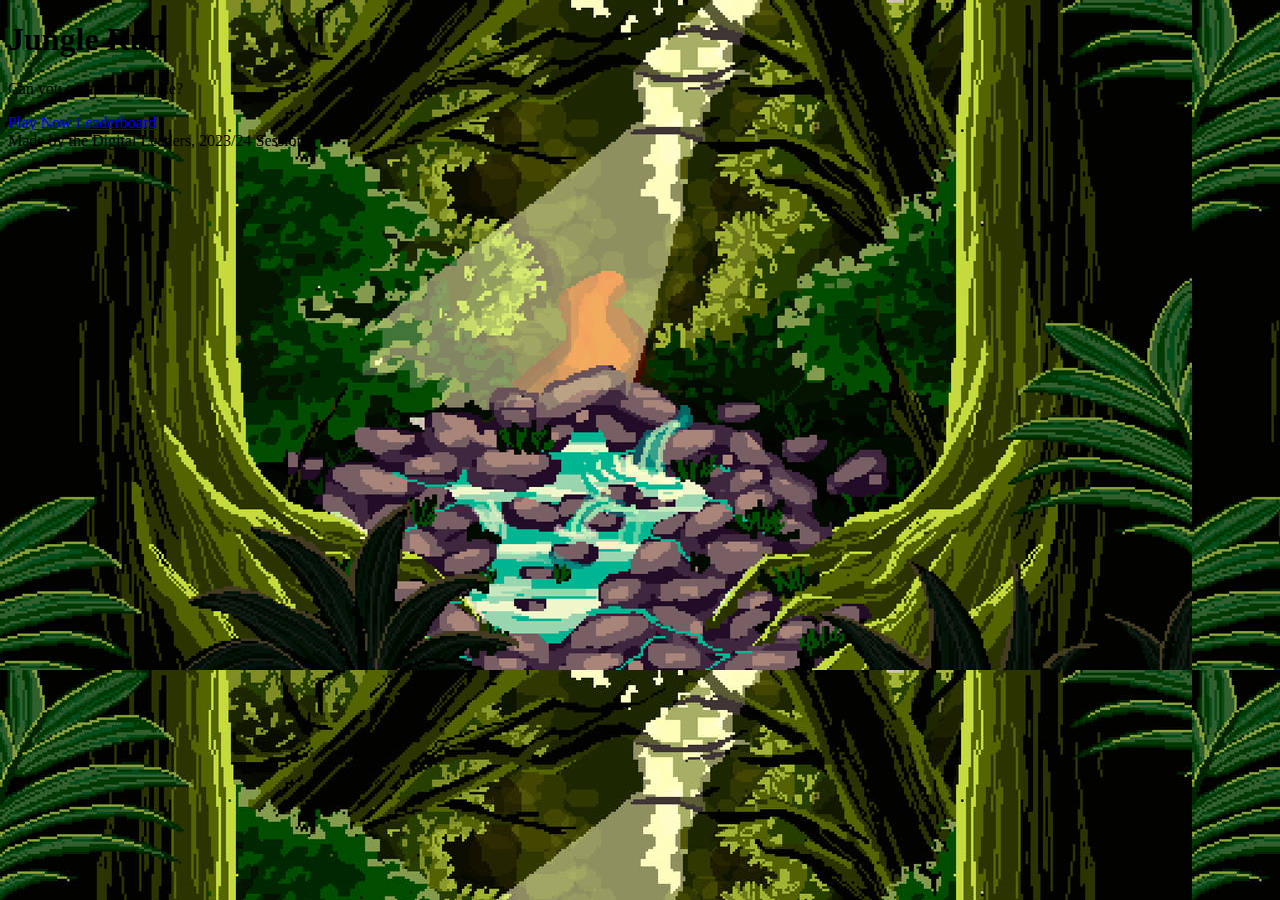
==== index.html @ 2bf9ca41 "Adding nav bar to required pages and adding background image on the index page" ====
<!DOCTYPE html>
<html lang="en">
<head>
	<title>Jungle Run</title>
	<link id = "default" href="assets/style.css" rel="stylesheet" type="text/css"/>
	<link rel="stylesheet" href="https://fonts.googleapis.com/css?family=Vina Sans|Tillana">
	<meta charset="UTF-8" />
	<meta name="viewport" content="width=device-width, initial-scale=1.0">
</head>

<body style="background-image: url('Media/indexbackground.jpg');">
	<section class = "title-section">
		<div class = "title-text">
			<h1>Jungle Run</h1>
			<p>Can you escape the jungle?</p>
		</div>
		<div class = "home-button-container">
			<a class = "home-button" id = "play-button" href="play.html">Play Now</a>
			<a class = "home-button" id = "leaderboard-button" href="leaderboard.html">Leaderboard</a>
		</div>
	</section>
	<footer>
		Made by the Digital Leaders, 2023/24 Session.
	</footer>
	<script src="script.js"></script>
</body>
</html>
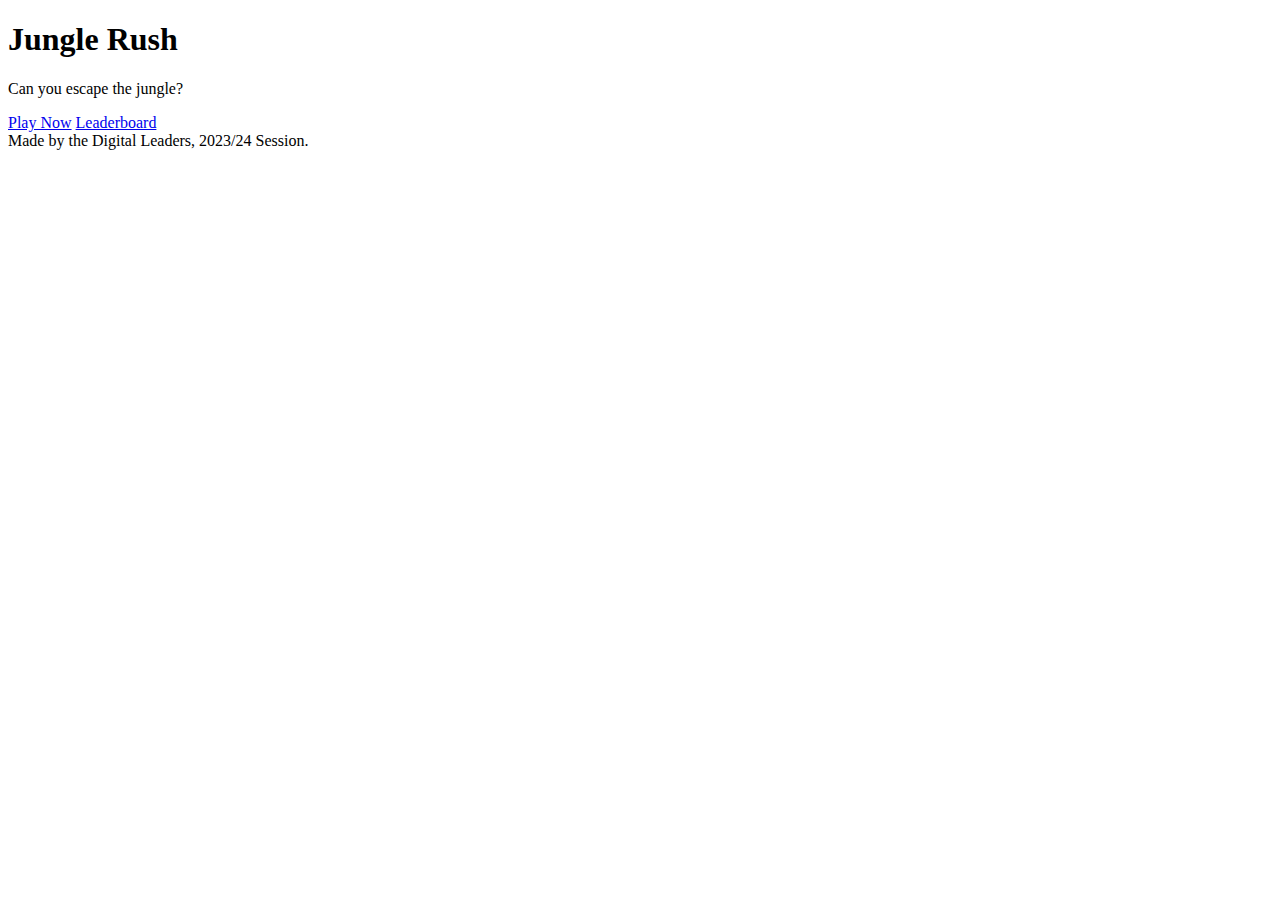
==== commit 8dbd635e: "Updated body tag" ====
--- a/index.html
+++ b/index.html
@@ -1,17 +1,17 @@
 <!DOCTYPE html>
 <html lang="en">
 <head>
-	<title>Jungle Run</title>
+	<title>Jungle Rush</title>
 	<link id = "default" href="assets/style.css" rel="stylesheet" type="text/css"/>
 	<link rel="stylesheet" href="https://fonts.googleapis.com/css?family=Vina Sans|Tillana">
 	<meta charset="UTF-8" />
 	<meta name="viewport" content="width=device-width, initial-scale=1.0">
 </head>
 
-<body style="background-image: url('Media/indexbackground.jpg');">
+<body id="home-screen">
 	<section class = "title-section">
 		<div class = "title-text">
-			<h1>Jungle Run</h1>
+			<h1>Jungle Rush</h1>
 			<p>Can you escape the jungle?</p>
 		</div>
 		<div class = "home-button-container">
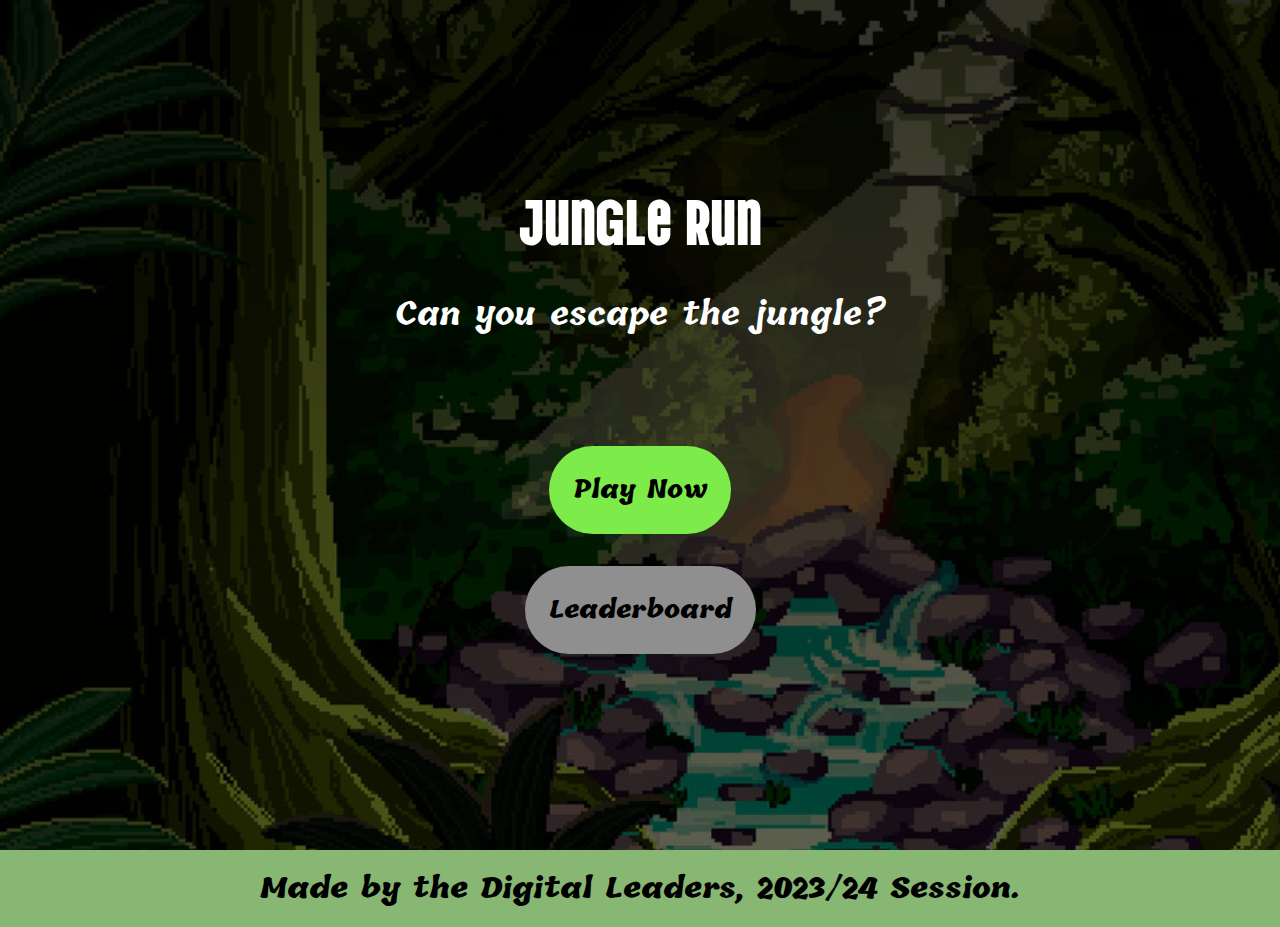
==== commit 73cd0d7f: "Merge branch 'main' of https://github.com/Bathgate-academy-digital/bathgate-academy-digital.github.i" ====
--- a/index.html
+++ b/index.html
@@ -11,7 +11,7 @@
 <body id="home-screen">
 	<section class = "title-section">
 		<div class = "title-text">
-			<h1>Jungle Rush</h1>
+			<h1 style="color:white;">Jungle Run</h1>
 			<p>Can you escape the jungle?</p>
 		</div>
 		<div class = "home-button-container">
--- a/assets/style.css
+++ b/assets/style.css
@@ -0,0 +1,104 @@
+/* DESIGN FOR MOBILE, NOT DESKTOP */
+
+:root{
+	--main-bg-color: #000000;
+	--main-font-color: rgb(255, 255, 255);
+	--secondary-bg-color: rgb(143, 143, 143);
+	--secondary-font-color: rgb(0, 0, 0);
+	--nav-bg-color: #8585856c;
+	--accent-color: rgb(125, 235, 74);
+	--footer-bg-color: rgb(136, 182, 115);
+}
+
+#home-screen{
+	background-image: linear-gradient(to bottom, rgba(0,0,0,0.8),rgba(0,0,0,0.6)), url('../Media/indexbackground.jpg');
+	object-fit: cover;
+	background-size: cover;
+}
+
+body {
+	/* Sets the base font size. You only need rem and em for any font-sizes now. */
+	font-size: calc(15px + 1vw);
+	margin: 0;
+}
+
+section:nth-last-child(3){
+	/* So that the last section before the footer has some padding (3rd last because the script tag is there too) */
+	margin-bottom: 20vh;
+}
+
+nav {
+	display: flex;
+	flex-direction: row;
+	background-color: var(--nav-bg-color);
+}
+
+nav * {
+	color: var(--main-font-color);
+	text-decoration: none
+}
+
+nav a {
+	display: block;
+	padding: 0.5rem;
+}
+
+.title-section {
+	height: 100%;
+	width: 100%;
+	padding-top: 15vh;
+	box-sizing: border-box;
+}
+
+.title-text {
+	text-align: center;
+	color: var(--main-font-color);
+}
+
+.title-text h1 {
+	font-size: 4rem;
+	text-transform: capitalize;
+	margin-bottom: 2rem;
+	font-family: Vina Sans;
+	font-weight: normal;
+}
+
+.title-text p {
+	font-weight: bold;
+	font-size: 2rem;
+	font-family: Tillana;
+	margin: 0
+}
+
+.title-section > .home-button-container {
+	display: flex;
+	flex-direction: column;
+	align-items: center;
+	margin-top: 10vh
+}
+
+.home-button {
+	font-family: Tillana;
+	font-weight: 800;
+	padding: 1.5rem;
+	margin: 1rem;
+	background-color: var(--secondary-bg-color);
+	color: var(--secondary-font-color);
+	border-radius: 65px;
+	font-size: 1.5rem;
+	text-decoration: none
+}
+
+#play-button {
+	background-color: var(--accent-color);
+}
+
+footer {
+	font-family: Tillana;
+	font-weight: 800;
+	width: 100%;
+	padding: 1rem;
+	background-color: var(--footer-bg-color);
+	text-align: center;
+	box-sizing: border-box;
+}
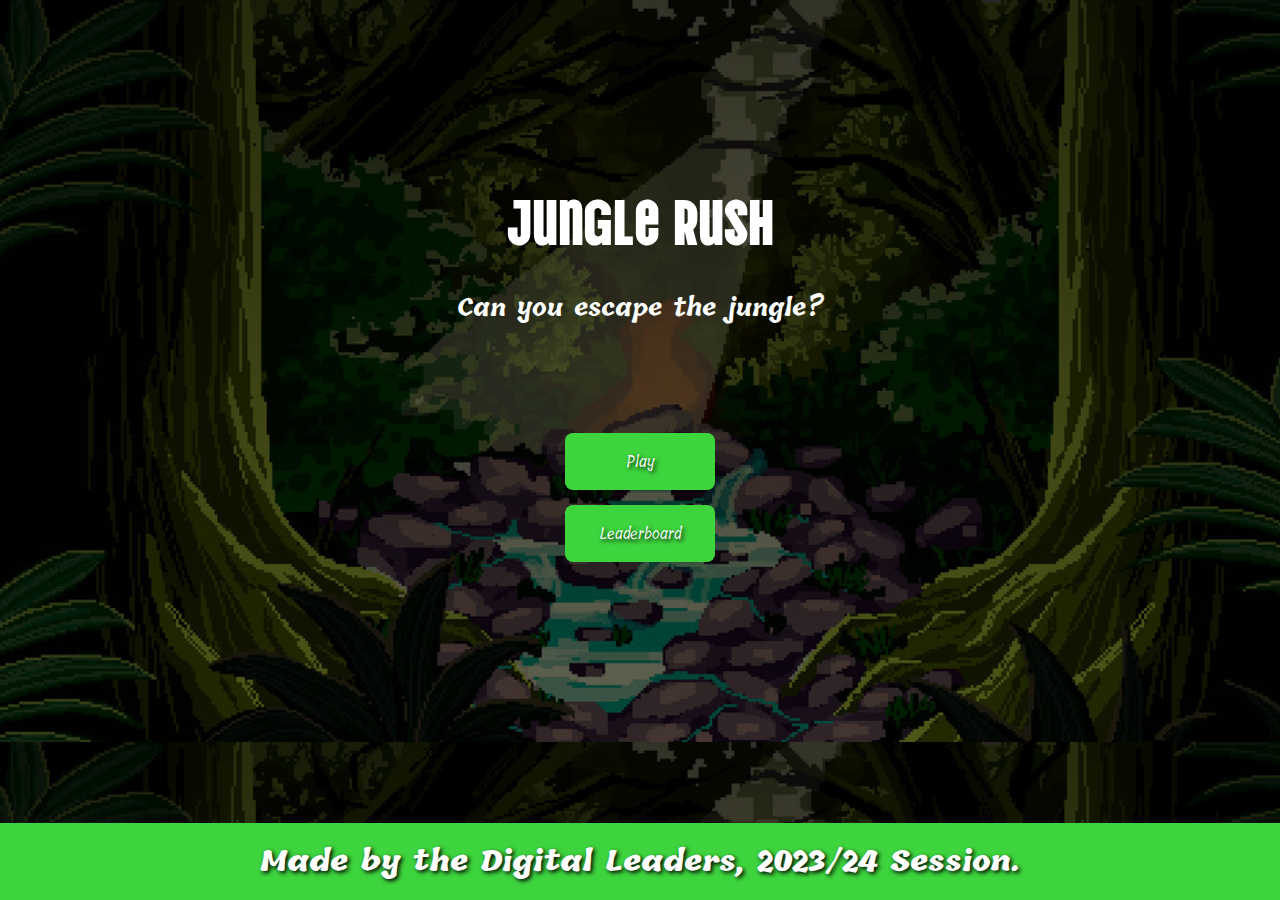
==== commit 142a9056: "Game WORKING" ====
--- a/index.html
+++ b/index.html
@@ -11,12 +11,16 @@
 <body id="home-screen">
 	<section class = "title-section">
 		<div class = "title-text">
-			<h1 style="color:white;">Jungle Run</h1>
+			<h1>Jungle Rush</h1>
 			<p>Can you escape the jungle?</p>
 		</div>
 		<div class = "home-button-container">
-			<a class = "home-button" id = "play-button" href="play.html">Play Now</a>
-			<a class = "home-button" id = "leaderboard-button" href="leaderboard.html">Leaderboard</a>
+			<button class="backButton">
+				<a href="play.html">Play</a>
+			</button>
+			<button class="backButton">
+				<a href="leaderboard.html">Leaderboard</a>
+			</button>
 		</div>
 	</section>
 	<footer>
--- a/assets/style.css
+++ b/assets/style.css
@@ -65,7 +65,7 @@
 
 .title-text p {
 	font-weight: bold;
-	font-size: 2rem;
+	font-size: 1.5rem;
 	font-family: Tillana;
 	margin: 0
 }
@@ -94,11 +94,39 @@
 }
 
 footer {
-	font-family: Tillana;
-	font-weight: 800;
-	width: 100%;
-	padding: 1rem;
-	background-color: var(--footer-bg-color);
+    font-family: Tillana;
+    font-weight: 800;
+    width: 100%;
+    padding: 1rem;
+    background-color: rgb(61, 212, 61);;
+    text-align: center;
+    box-sizing: border-box;
+    color: white;
+	text-shadow: 2px 2px 4px #000000;
+    position: fixed;
+    bottom: 0;
+}
+
+
+.backButton {
+	background-color: rgb(61, 212, 61);
+	border: none;
+	color: white;
+	padding: 15px 32px;
 	text-align: center;
-	box-sizing: border-box;
+	font-size: 16px;
+	width: 150px;
+	cursor: pointer;
+	margin-top: 15px;
+	border-radius: 8px;
+	font-family: 'Tillana', sans-serif;
+	display: block;
+  	margin-left: auto;
+  	margin-right: auto;
+	text-shadow: 2px 2px 4px #000000;
 }
+
+.backButton a {
+	text-decoration: none;
+	color: inherit;
+}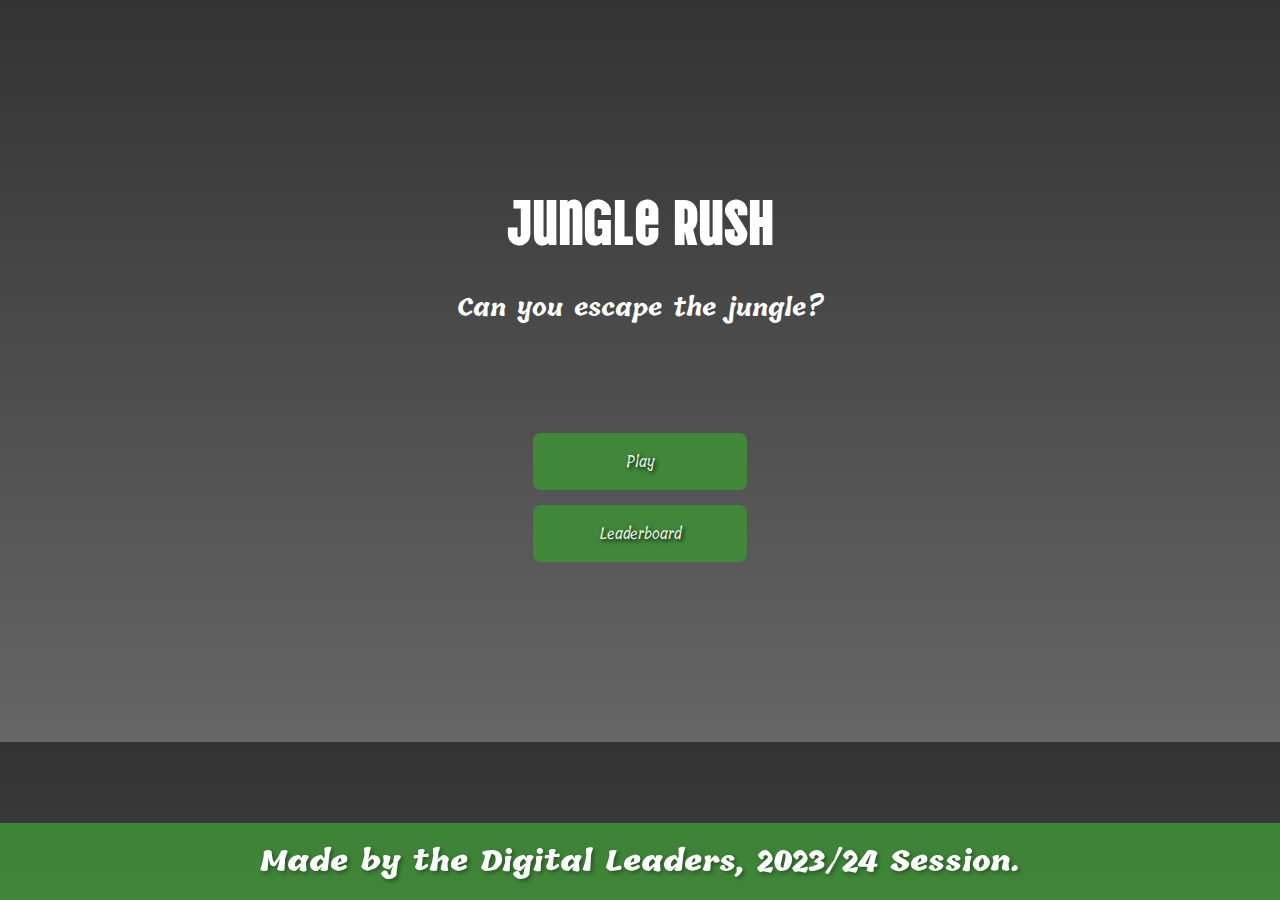
==== commit 1ebec66d: "Improve colours, file structure, and other minor css details" ====
--- a/index.html
+++ b/index.html
@@ -1,26 +1,24 @@
 <!DOCTYPE html>
 <html lang="en">
+
 <head>
 	<title>Jungle Rush</title>
-	<link id = "default" href="assets/style.css" rel="stylesheet" type="text/css"/>
+	<link id="default" href="assets/variables.css" rel="stylesheet" type="text/css" />
+	<link id="default" href="assets/style.css" rel="stylesheet" type="text/css" />
 	<link rel="stylesheet" href="https://fonts.googleapis.com/css?family=Vina Sans|Tillana">
 	<meta charset="UTF-8" />
 	<meta name="viewport" content="width=device-width, initial-scale=1.0">
 </head>
 
 <body id="home-screen">
-	<section class = "title-section">
-		<div class = "title-text">
+	<section class="title-section">
+		<div class="title-text">
 			<h1>Jungle Rush</h1>
 			<p>Can you escape the jungle?</p>
 		</div>
-		<div class = "home-button-container">
-			<button class="backButton">
-				<a href="play.html">Play</a>
-			</button>
-			<button class="backButton">
-				<a href="leaderboard.html">Leaderboard</a>
-			</button>
+		<div class="home-button-container">
+			<a href="/game/" class="page-switch-button">Play</a>
+			<a href="leaderboard.html" class="page-switch-button">Leaderboard</a>
 		</div>
 	</section>
 	<footer>
@@ -28,4 +26,5 @@
 	</footer>
 	<script src="script.js"></script>
 </body>
-</html>
+
+</html>--- a/assets/variables.css
+++ b/assets/variables.css
@@ -0,0 +1,9 @@
+:root{
+	--main-bg-color: rgba(83, 116, 79, 0.9);
+	--main-font-color: rgb(255, 255, 255);
+	--secondary-bg-color: rgb(143, 143, 143);
+	--secondary-font-color: rgb(0, 0, 0);
+	--nav-bg-color: #8585856c;
+	--accent-color: rgba(63, 141, 55, 0.9);
+	--footer-bg-color: var(--accent-color);
+}--- a/assets/style.css
+++ b/assets/style.css
@@ -1,17 +1,7 @@
 /* DESIGN FOR MOBILE, NOT DESKTOP */
 
-:root{
-	--main-bg-color: #000000;
-	--main-font-color: rgb(255, 255, 255);
-	--secondary-bg-color: rgb(143, 143, 143);
-	--secondary-font-color: rgb(0, 0, 0);
-	--nav-bg-color: #8585856c;
-	--accent-color: rgb(125, 235, 74);
-	--footer-bg-color: rgb(136, 182, 115);
-}
-
 #home-screen{
-	background-image: linear-gradient(to bottom, rgba(0,0,0,0.8),rgba(0,0,0,0.6)), url('../Media/indexbackground.jpg');
+	background-image: linear-gradient(to bottom, rgba(0,0,0,0.8),rgba(0,0,0,0.6)), url('images/indexbackground.jpg');
 	object-fit: cover;
 	background-size: cover;
 }
@@ -98,18 +88,18 @@
     font-weight: 800;
     width: 100%;
     padding: 1rem;
-    background-color: rgb(61, 212, 61);;
+    background-color: var(--accent-color);
     text-align: center;
     box-sizing: border-box;
     color: white;
-	text-shadow: 2px 2px 4px #000000;
+	text-shadow: 2px 2px 4px #00000060;
     position: fixed;
     bottom: 0;
 }
 
 
-.backButton {
-	background-color: rgb(61, 212, 61);
+.page-switch-button {
+	background-color: var(--accent-color);
 	border: none;
 	color: white;
 	padding: 15px 32px;
@@ -120,13 +110,6 @@
 	margin-top: 15px;
 	border-radius: 8px;
 	font-family: 'Tillana', sans-serif;
-	display: block;
-  	margin-left: auto;
-  	margin-right: auto;
 	text-shadow: 2px 2px 4px #000000;
+    text-decoration: none;
 }
-
-.backButton a {
-	text-decoration: none;
-	color: inherit;
-}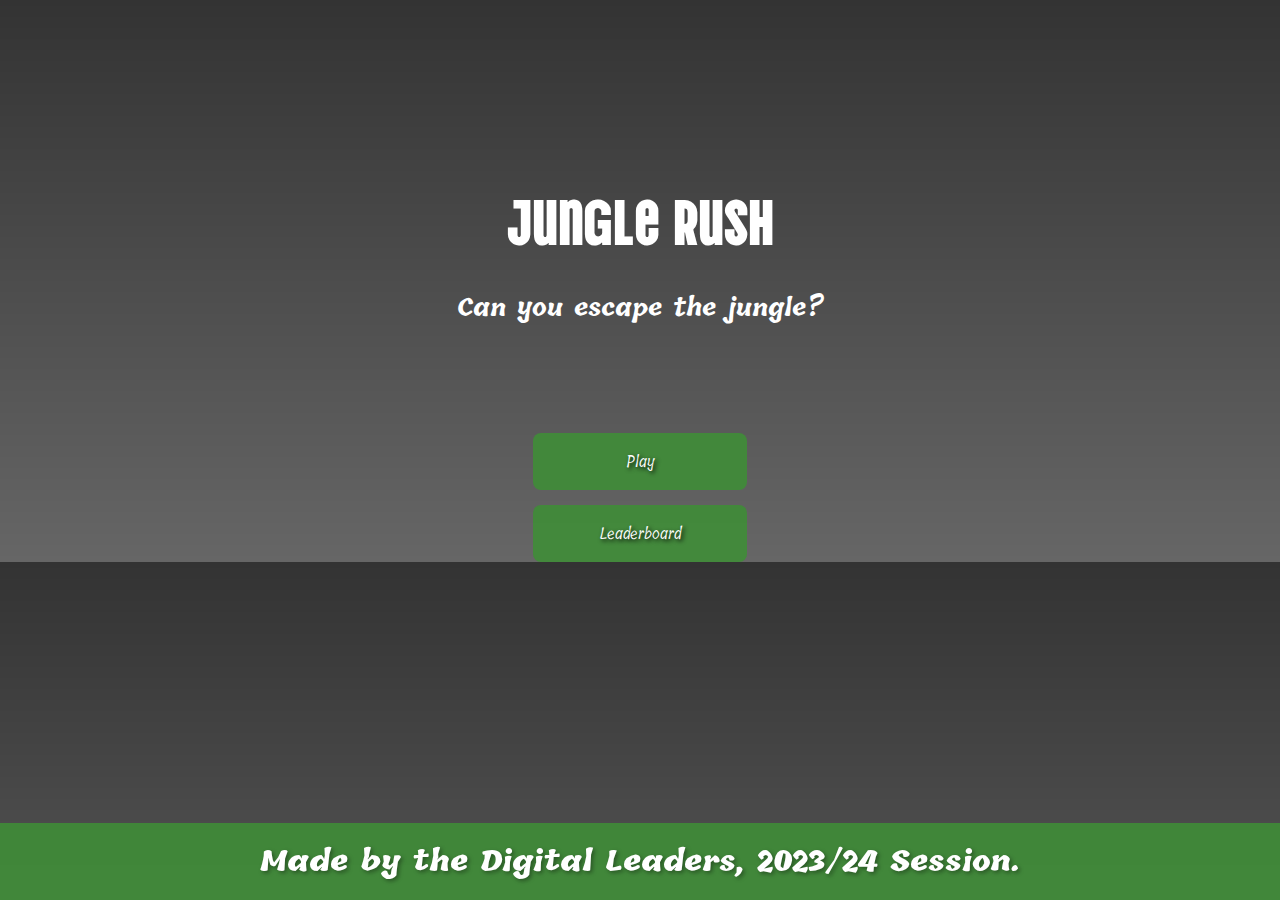
==== commit 2ea1e842: "Create login page" ====
--- a/index.html
+++ b/index.html
@@ -17,14 +17,13 @@
 			<p>Can you escape the jungle?</p>
 		</div>
 		<div class="home-button-container">
-			<a href="/game/" class="page-switch-button">Play</a>
-			<a href="leaderboard.html" class="page-switch-button">Leaderboard</a>
+			<a href="/login/" class="page-switch-button">Play</a>
+			<a href="/leaderboard/" class="page-switch-button">Leaderboard</a>
 		</div>
 	</section>
 	<footer>
 		Made by the Digital Leaders, 2023/24 Session.
 	</footer>
-	<script src="script.js"></script>
 </body>
 
-</html>+</html>
--- a/assets/variables.css
+++ b/assets/variables.css
@@ -1,9 +1,10 @@
-:root{
-	--main-bg-color: rgba(83, 116, 79, 0.9);
+:root {
+	--main-bg-color: rgb(83, 116, 79);
 	--main-font-color: rgb(255, 255, 255);
 	--secondary-bg-color: rgb(143, 143, 143);
 	--secondary-font-color: rgb(0, 0, 0);
 	--nav-bg-color: #8585856c;
 	--accent-color: rgba(63, 141, 55, 0.9);
+	--panel-bg-color: rgba(63, 141, 55, 0.9);
 	--footer-bg-color: var(--accent-color);
 }--- a/assets/style.css
+++ b/assets/style.css
@@ -1,7 +1,7 @@
 /* DESIGN FOR MOBILE, NOT DESKTOP */
 
-#home-screen{
-	background-image: linear-gradient(to bottom, rgba(0,0,0,0.8),rgba(0,0,0,0.6)), url('images/indexbackground.jpg');
+#home-screen {
+	background-image: linear-gradient(to bottom, rgba(0, 0, 0, 0.8), rgba(0, 0, 0, 0.6)), url('images/indexbackground.jpg');
 	object-fit: cover;
 	background-size: cover;
 }
@@ -12,7 +12,7 @@
 	margin: 0;
 }
 
-section:nth-last-child(3){
+section:nth-last-child(3) {
 	/* So that the last section before the footer has some padding (3rd last because the script tag is there too) */
 	margin-bottom: 20vh;
 }
@@ -60,7 +60,7 @@
 	margin: 0
 }
 
-.title-section > .home-button-container {
+.title-section>.home-button-container {
 	display: flex;
 	flex-direction: column;
 	align-items: center;
@@ -84,17 +84,17 @@
 }
 
 footer {
-    font-family: Tillana;
-    font-weight: 800;
-    width: 100%;
-    padding: 1rem;
-    background-color: var(--accent-color);
-    text-align: center;
-    box-sizing: border-box;
-    color: white;
+	font-family: Tillana;
+	font-weight: 800;
+	width: 100%;
+	padding: 1rem;
+	background-color: var(--accent-color);
+	text-align: center;
+	box-sizing: border-box;
+	color: white;
 	text-shadow: 2px 2px 4px #00000060;
-    position: fixed;
-    bottom: 0;
+	position: fixed;
+	bottom: 0;
 }
 
 
@@ -111,5 +111,24 @@
 	border-radius: 8px;
 	font-family: 'Tillana', sans-serif;
 	text-shadow: 2px 2px 4px #000000;
-    text-decoration: none;
+	text-decoration: none;
 }
+
+#login-panel {
+	margin: auto;
+	width: 50%;
+	border-radius: 8px;
+	background: var(--panel-bg-color);
+}
+
+#login-form * {
+	margin: 8px;
+}
+
+#login-form input {
+	width: 80%;
+}
+
+#login-form label {
+	color: var(--main-font-color);
+}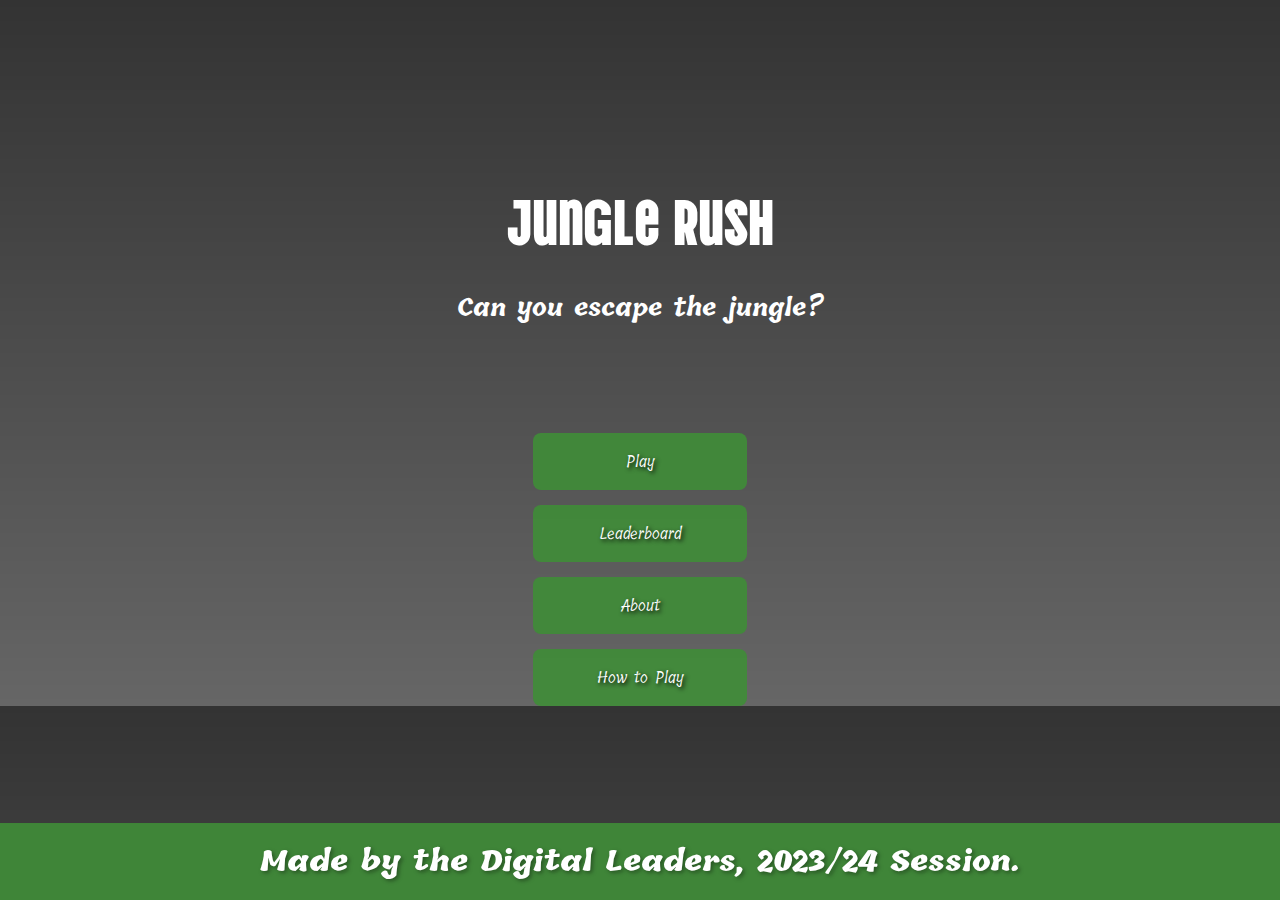
==== commit a56d74f1: "HTP and About Pages" ====
--- a/index.html
+++ b/index.html
@@ -8,6 +8,7 @@
 	<link rel="stylesheet" href="https://fonts.googleapis.com/css?family=Vina Sans|Tillana">
 	<meta charset="UTF-8" />
 	<meta name="viewport" content="width=device-width, initial-scale=1.0">
+	<link rel="icon" type="images/x-icon" href="assets/images/Pixel-Art-Monkey-5-1020x1024.ico" />
 </head>
 
 <body id="home-screen">
@@ -19,6 +20,8 @@
 		<div class="home-button-container">
 			<a href="/login/" class="page-switch-button">Play</a>
 			<a href="/leaderboard/" class="page-switch-button">Leaderboard</a>
+			<a href="/about/" class="page-switch-button">About</a>
+			<a href="/howtoplay/" class="page-switch-button">How to Play</a>
 		</div>
 	</section>
 	<footer>
--- a/assets/style.css
+++ b/assets/style.css
@@ -31,6 +31,11 @@
 nav a {
 	display: block;
 	padding: 0.5rem;
+}
+
+small {
+	font-size: 1rem;
+	color: var(--main-font-color);
 }
 
 .title-section {
@@ -79,6 +84,10 @@
 	text-decoration: none
 }
 
+.error {
+	color: #C20F36;
+}
+
 #play-button {
 	background-color: var(--accent-color);
 }
@@ -115,10 +124,23 @@
 }
 
 #login-panel {
-	margin: auto;
-	width: 50%;
-	border-radius: 8px;
-	background: var(--panel-bg-color);
+    margin: auto;
+    border-radius: 8px;
+    background: var(--panel-bg-color);
+    font-family: Tillana;
+	text-align: center;
+}
+
+/* default styles for desktop */
+#login-panel {
+    width: 30%;
+}
+
+/* media query for mobile devices */
+@media only screen and (max-width: 768px) {
+    #login-panel {
+        width: 80%;
+    }
 }
 
 #login-form * {
@@ -126,9 +148,59 @@
 }
 
 #login-form input {
-	width: 80%;
+	width: 90%;
 }
 
 #login-form label {
 	color: var(--main-font-color);
+}
+
+input[type=text] {
+	-webkit-border-radius: 20px;
+	-moz-border-radius: 20px;
+	border-radius: 20px;
+	color: #fff;
+	font-size: 16px;
+	background: var(--accent-color);
+	padding: 10px 20px 10px 20px;
+	border: solid #fff 1px;
+	outline: none;
+	height: 30px;
+}
+
+#login-form input[type=text] {
+    width: 60% !important;
+}
+
+input[type=text]:focus {
+	-webkit-box-shadow: 0 0 5px rgba(255, 255, 255, 1);
+	-moz-box-shadow: 0 0 5px rgba(255, 255, 255, 1);
+	box-shadow: 0 0 5px rgba(255, 255, 255, 1);
+}
+
+input[type=text]::placeholder {
+	color: #fff;
+}
+
+.example-text-container {
+    background-color: var(--accent-color);
+    padding: 20px;
+    border-radius: 8px; 
+    margin: 20px 0;
+    width: 80%;
+    margin: auto;
+    color: #fff;
+    font-family: Tillana;
+    -webkit-box-shadow: 0px 0px 10px 0px rgba(0,0,0,0.75);
+    -moz-box-shadow: 0px 0px 10px 0px rgba(0,0,0,0.75);
+    box-shadow: 0px 0px 10px 0px rgba(0,0,0,0.75);
+
+    -webkit-transition: 0.3s;
+    -moz-transition: 0.3s;
+    transition: 0.3s;
+    
+}
+
+.example-text-container p {
+    color: white;
 }